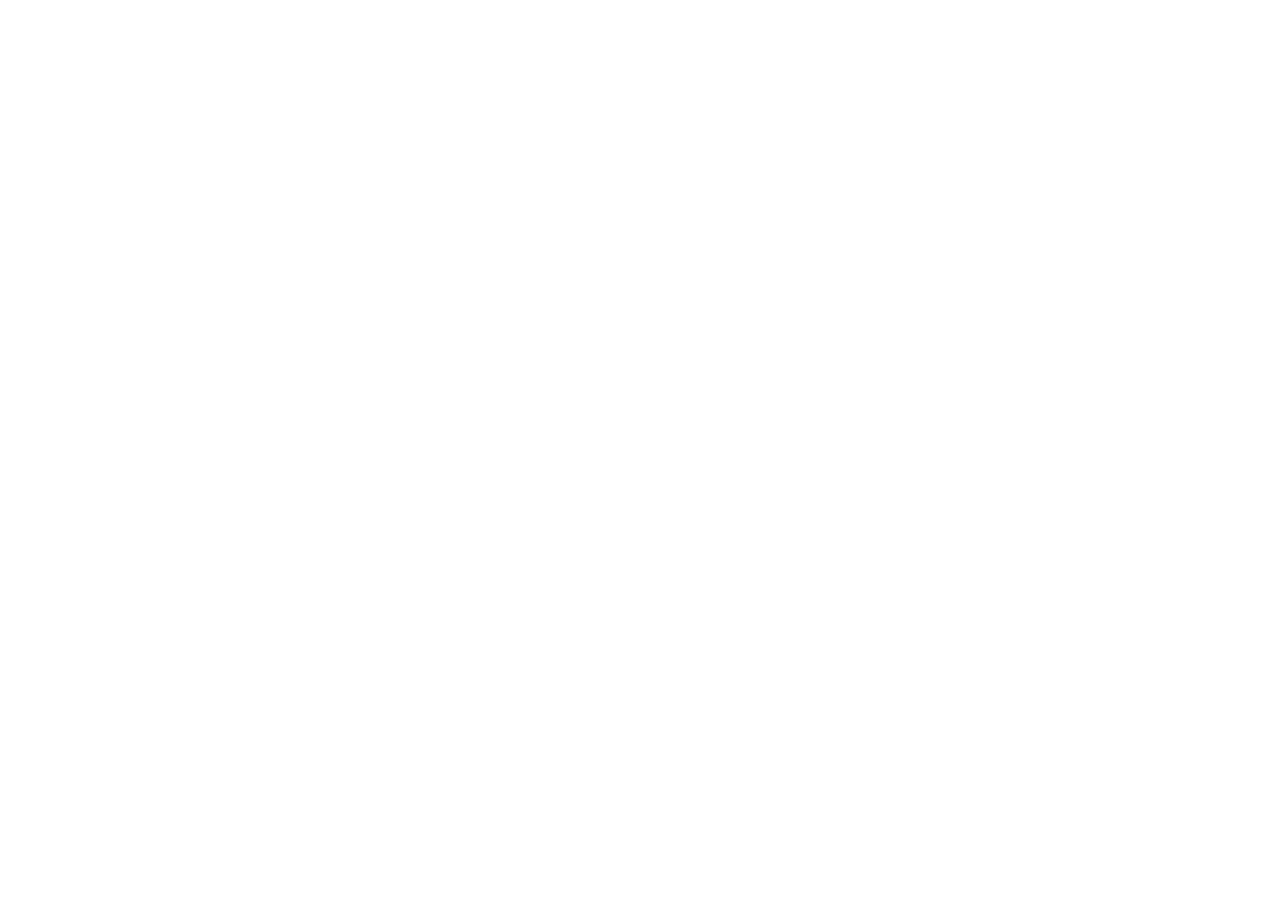
==== html/index.html @ af8ebb2f "projeto-cordel" ====
<!DOCTYPE html>
<html lang="pt-br">
<head>
    <meta charset="UTF-8">
    <meta name="viewport" content="width=device-width, initial-scale=1.0">
    <title>Projeto - 2</title>
    <link rel="stylesheet" href="css/style.css">
</head>
<body>
    
</body>
</html>
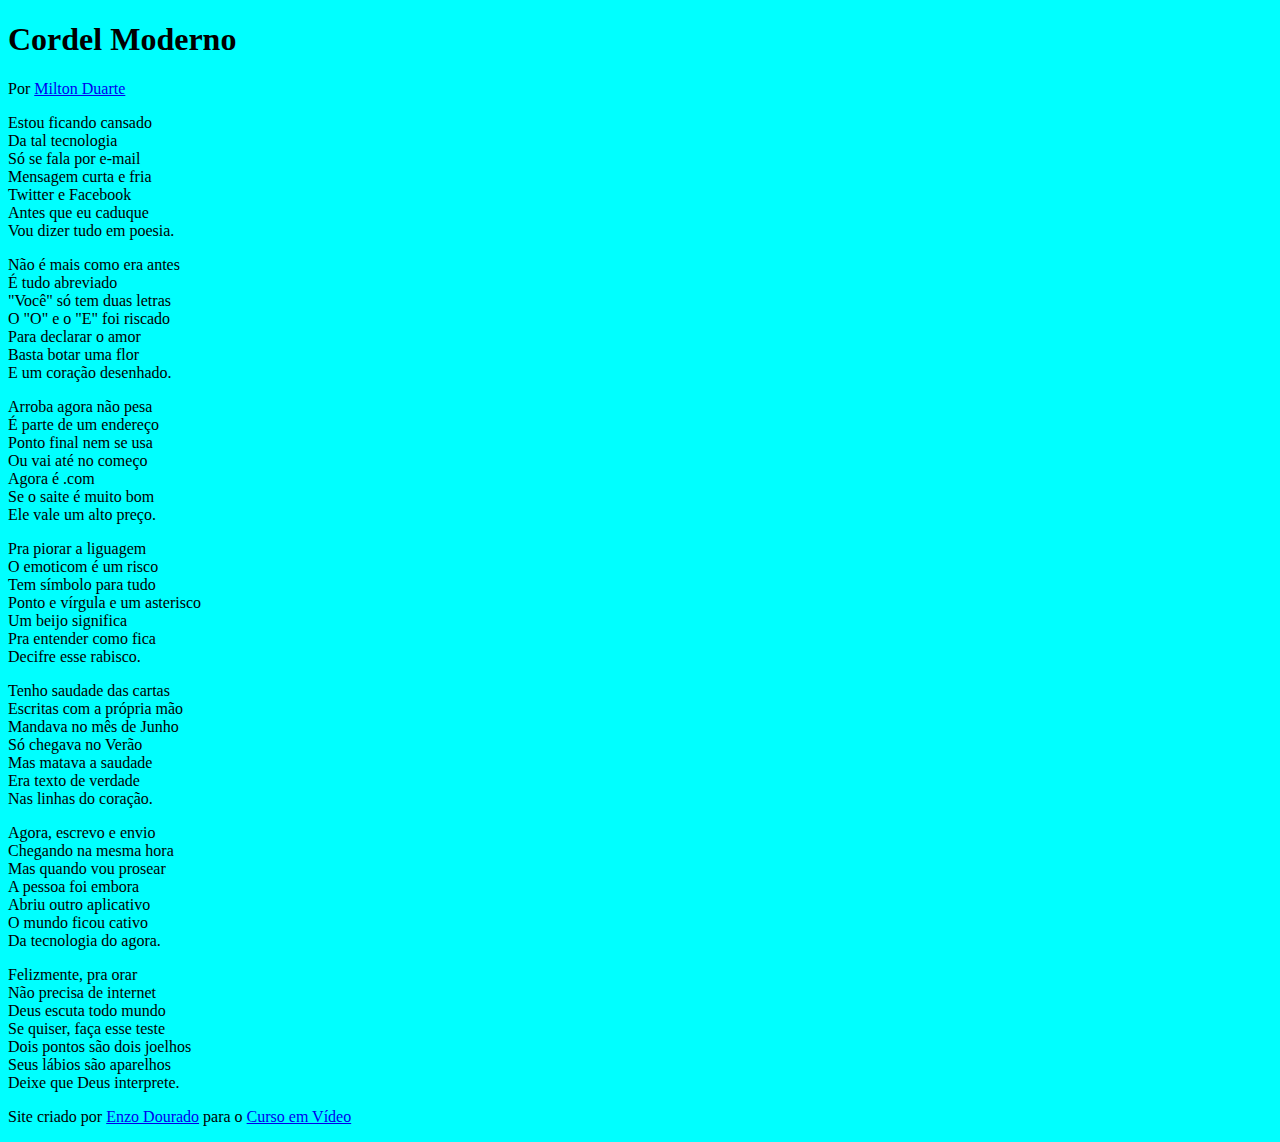
==== commit f7a7e917: "inicio-projeto" ====
--- a/html/index.html
+++ b/html/index.html
@@ -4,9 +4,108 @@
     <meta charset="UTF-8">
     <meta name="viewport" content="width=device-width, initial-scale=1.0">
     <title>Projeto - 2</title>
-    <link rel="stylesheet" href="css/style.css">
+    <link rel="stylesheet" href="../css/style.css">
 </head>
 <body>
-    
+    <header>
+
+        <h1>
+            Cordel Moderno
+        </h1>
+        <p>
+            Por <a href="https://www.recantodasletras.com.br/poesias/3186743" target="_blank">Milton Duarte</a>
+        </p>
+
+    </header>
+
+        <main>
+            <section>
+                <p>
+                    Estou ficando cansado <br>
+                    Da tal tecnologia <br>
+                    Só se fala por e-mail <br>
+                    Mensagem curta e fria <br>
+                    Twitter e Facebook <br>
+                    Antes que eu caduque <br>
+                    Vou dizer tudo em poesia.
+                </p> 
+            </section>
+            
+            <section>
+                <p>
+                    Não é mais como era antes  <br>
+                    É tudo abreviado <br>
+                    "Você" só tem duas letras <br>
+                    O "O" e o "E" foi riscado <br>
+                    Para declarar o amor <br>
+                    Basta botar uma flor <br>
+                    E um coração desenhado.
+                </p> 
+            </section>
+            
+            <section>
+                <p>
+                    Arroba agora não pesa <br>
+                    É parte de um endereço <br>
+                    Ponto final nem se usa <br>
+                    Ou vai até no começo <br>
+                    Agora é .com <br>
+                    Se o saite é muito bom <br>
+                    Ele vale um alto preço.
+                </p> 
+            </section>
+
+            <section>
+                <p>
+                    Pra piorar a liguagem <br>
+                    O emoticom é um risco <br>
+                    Tem símbolo para tudo <br>
+                    Ponto e vírgula e um asterisco <br>
+                    Um beijo significa <br>
+                    Pra entender como fica <br>
+                    Decifre esse rabisco.
+                </p>
+            
+            </section>
+            
+            <section>
+                <p>
+                    Tenho saudade das cartas <br>
+                    Escritas com a própria mão <br>
+                    Mandava no mês de Junho <br>
+                    Só chegava no Verão <br>
+                    Mas matava a saudade <br>
+                    Era texto de verdade <br>
+                    Nas linhas do coração.
+                </p> 
+            </section>
+            
+            <section>
+                <p>
+                    Agora, escrevo e envio <br>
+                    Chegando na mesma hora <br>
+                    Mas quando vou prosear <br>
+                    A pessoa foi embora <br>
+                    Abriu outro aplicativo <br>
+                    O mundo ficou cativo <br>
+                    Da tecnologia do agora. <br>
+                </p>
+                <p>   
+                    Felizmente, pra orar <br>
+                    Não precisa de internet <br>
+                    Deus escuta todo mundo <br>
+                    Se quiser, faça esse teste <br>
+                    Dois pontos são dois joelhos <br>
+                    Seus lábios são aparelhos <br>
+                    Deixe que Deus interprete.
+                </p>
+            </section>
+        </main>
+
+    <footer>
+        <p>
+            Site criado por <a href="https://github.com/Enzo-Dourado" target="_blank">Enzo Dourado</a> para o <a href="https://www.cursoemvideo.com/curso/curso-html5-e-css3-modulo-3-de-5-40-horas/aulas/modulo-03/modulos/capitulo-20-aula-03-ajustes-no-html-do-projeto/">Curso em Vídeo</a>
+        </p>
+    </footer>
 </body>
 </html>--- a/css/style.css
+++ b/css/style.css
@@ -0,0 +1,5 @@
+@charset "UTF-8";
+
+body {
+    background-color: aqua;
+}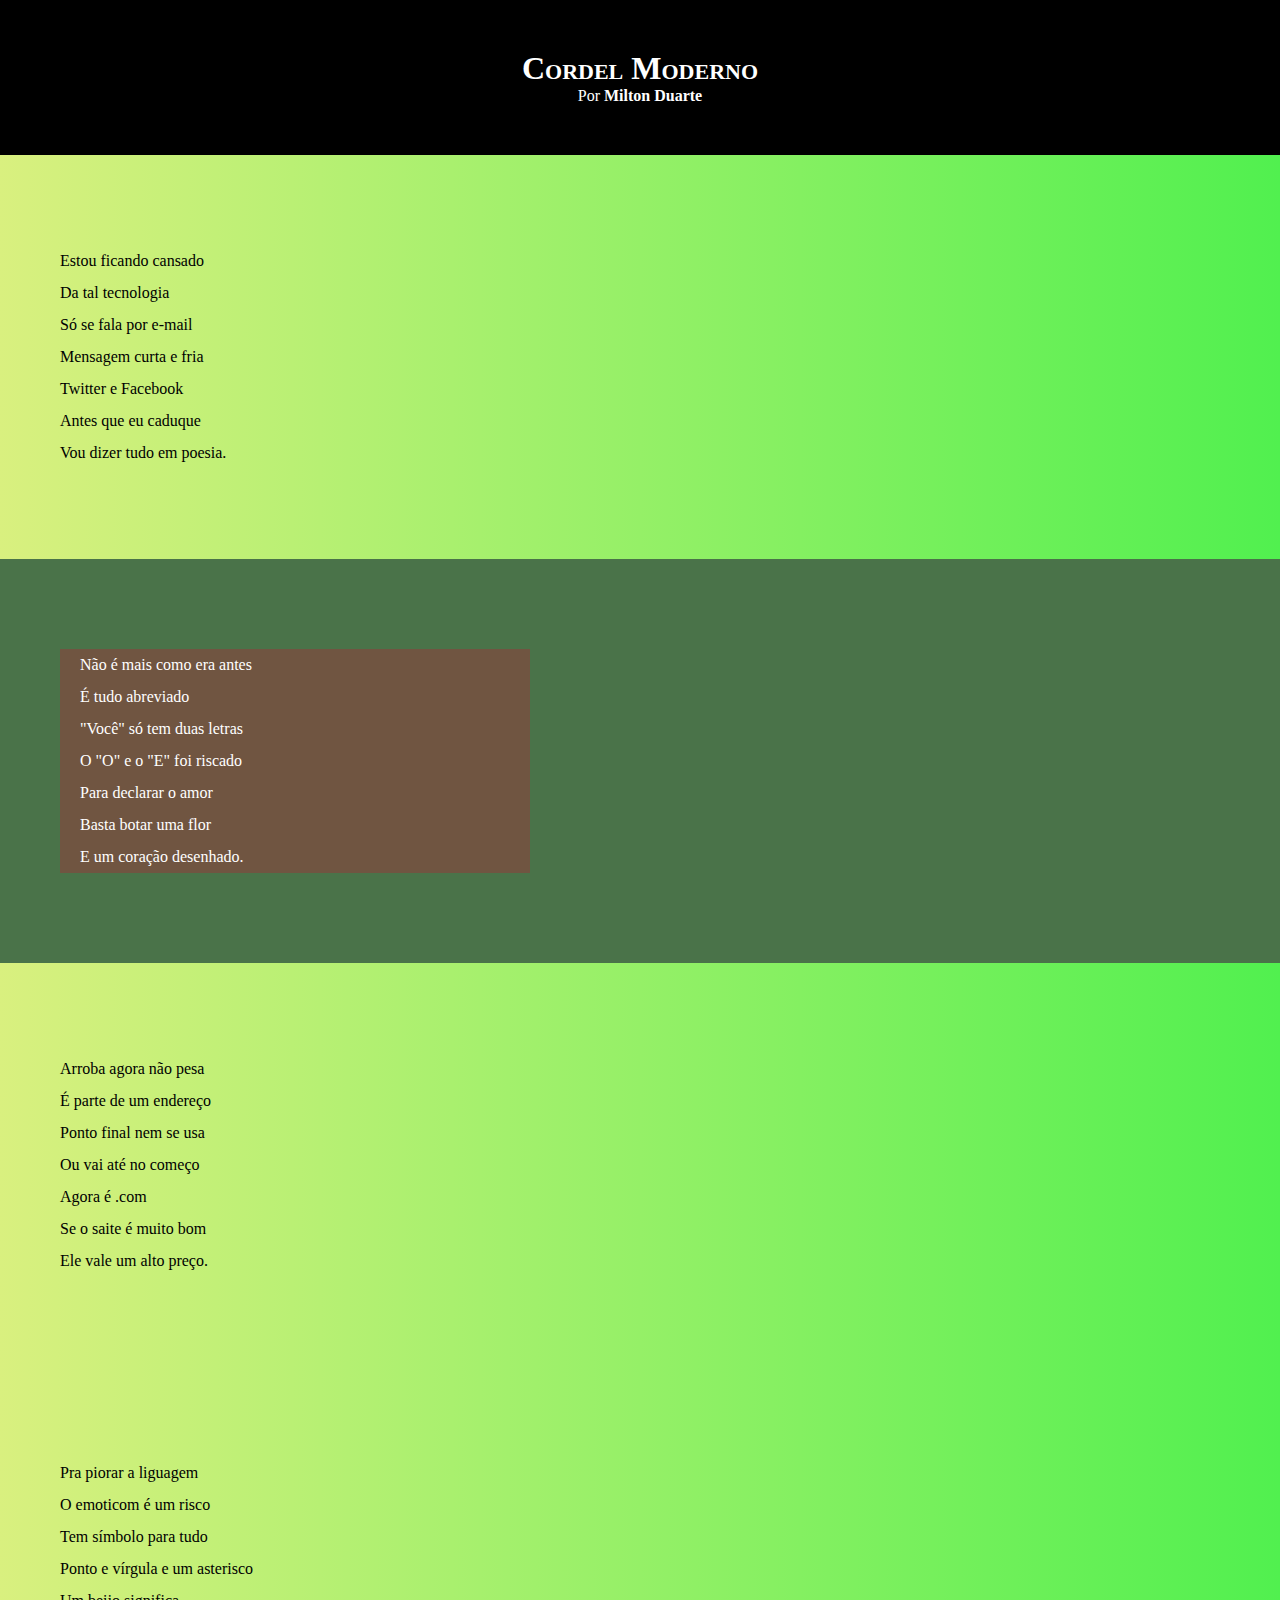
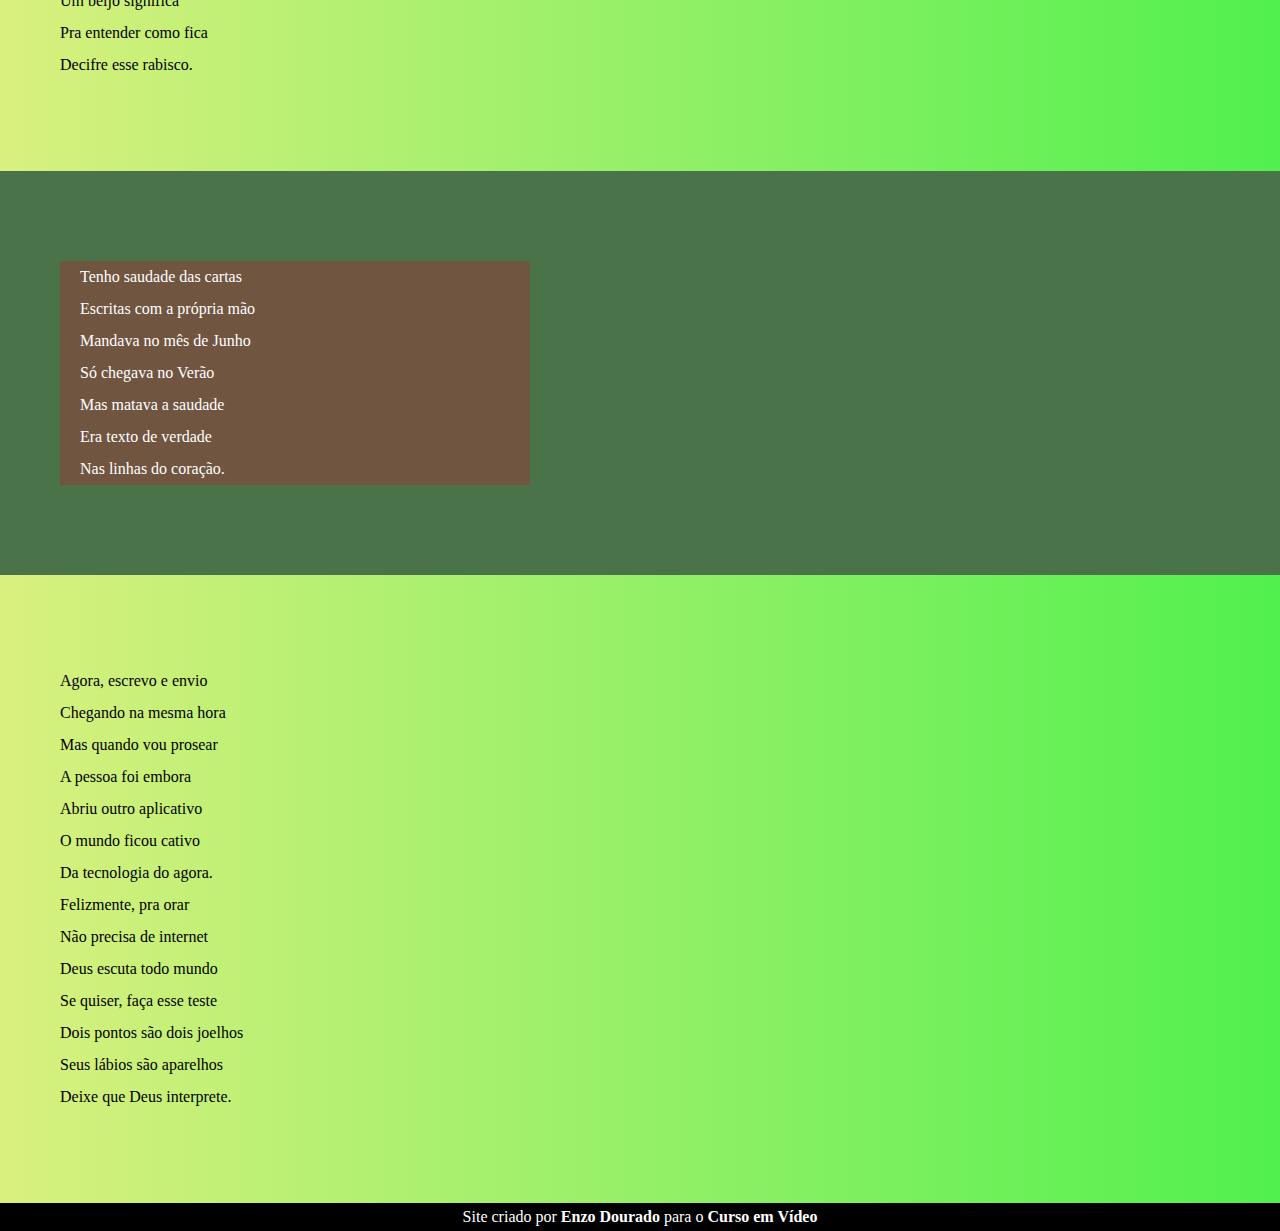
==== commit f5053b0f: "atualização-projeto" ====
--- a/html/index.html
+++ b/html/index.html
@@ -19,7 +19,7 @@
     </header>
 
         <main>
-            <section>
+            <section class="normal">
                 <p>
                     Estou ficando cansado <br>
                     Da tal tecnologia <br>
@@ -31,7 +31,7 @@
                 </p> 
             </section>
             
-            <section>
+            <section class="imagem">
                 <p>
                     Não é mais como era antes  <br>
                     É tudo abreviado <br>
@@ -43,7 +43,7 @@
                 </p> 
             </section>
             
-            <section>
+            <section class="normal">
                 <p>
                     Arroba agora não pesa <br>
                     É parte de um endereço <br>
@@ -55,7 +55,7 @@
                 </p> 
             </section>
 
-            <section>
+            <section class="normal">
                 <p>
                     Pra piorar a liguagem <br>
                     O emoticom é um risco <br>
@@ -68,7 +68,7 @@
             
             </section>
             
-            <section>
+            <section class="imagem">
                 <p>
                     Tenho saudade das cartas <br>
                     Escritas com a própria mão <br>
@@ -80,7 +80,7 @@
                 </p> 
             </section>
             
-            <section>
+            <section class="normal">
                 <p>
                     Agora, escrevo e envio <br>
                     Chegando na mesma hora <br>
@@ -90,7 +90,7 @@
                     O mundo ficou cativo <br>
                     Da tecnologia do agora. <br>
                 </p>
-                <p>   
+                <p class="normal">   
                     Felizmente, pra orar <br>
                     Não precisa de internet <br>
                     Deus escuta todo mundo <br>
--- a/css/style.css
+++ b/css/style.css
@@ -1,5 +1,82 @@
 @charset "UTF-8";
 
-body {
-    background-color: aqua;
+* {
+    margin: 0px;
+    padding: 0px;
+}
+
+:root {
+    --preto: black;
+    --branco:white;
+    --cinza: gray;
+    --cor01: #D9F07F;
+    --cor02: #51F04F;
+    --cor03: #4A7349;
+    --cor04: #6E649E;
+    --cor05: #755BF0;
+    --cor06: #F0CD7F;
+    --cor07: #F09B5B;
+    --cor08: #705541;
+
+}
+
+html, body {
+    min-height: 100vh;
+    background-color: var(--cinza);
+}
+
+header {
+    background-color: var(--preto);
+    color: var(--branco);
+    text-align: center;
+}
+
+header > h1 {
+    padding-top: 50px;
+    font-variant: small-caps;
+}
+
+header > p {
+    padding-bottom: 50px;
+}
+
+section {
+    padding-top: 10vh;
+    padding-bottom: 10vh;
+    line-height: 2em;
+    padding-left: 60px;
+}
+
+section.normal {
+    background-image: linear-gradient(to right, var(--cor01), var(--cor02));
+    color: var(--preto);
+}
+
+section.imagem {
+    background-color: var(--cor03);
+    color: var(--branco);
+    
+}
+
+section.imagem > p {
+    background-color: var(--cor08);
+    width: 450px;
+    padding-left: 20px;
+}
+
+a {
+    color: var(--branco);
+    text-decoration: none;
+    font-weight: bolder;
+}
+
+a:hover {
+    text-decoration: underline;
+}
+
+footer {
+    background-color: var(--preto);
+    text-align: center;
+    padding: 5px;
+    color: var(--branco);
 }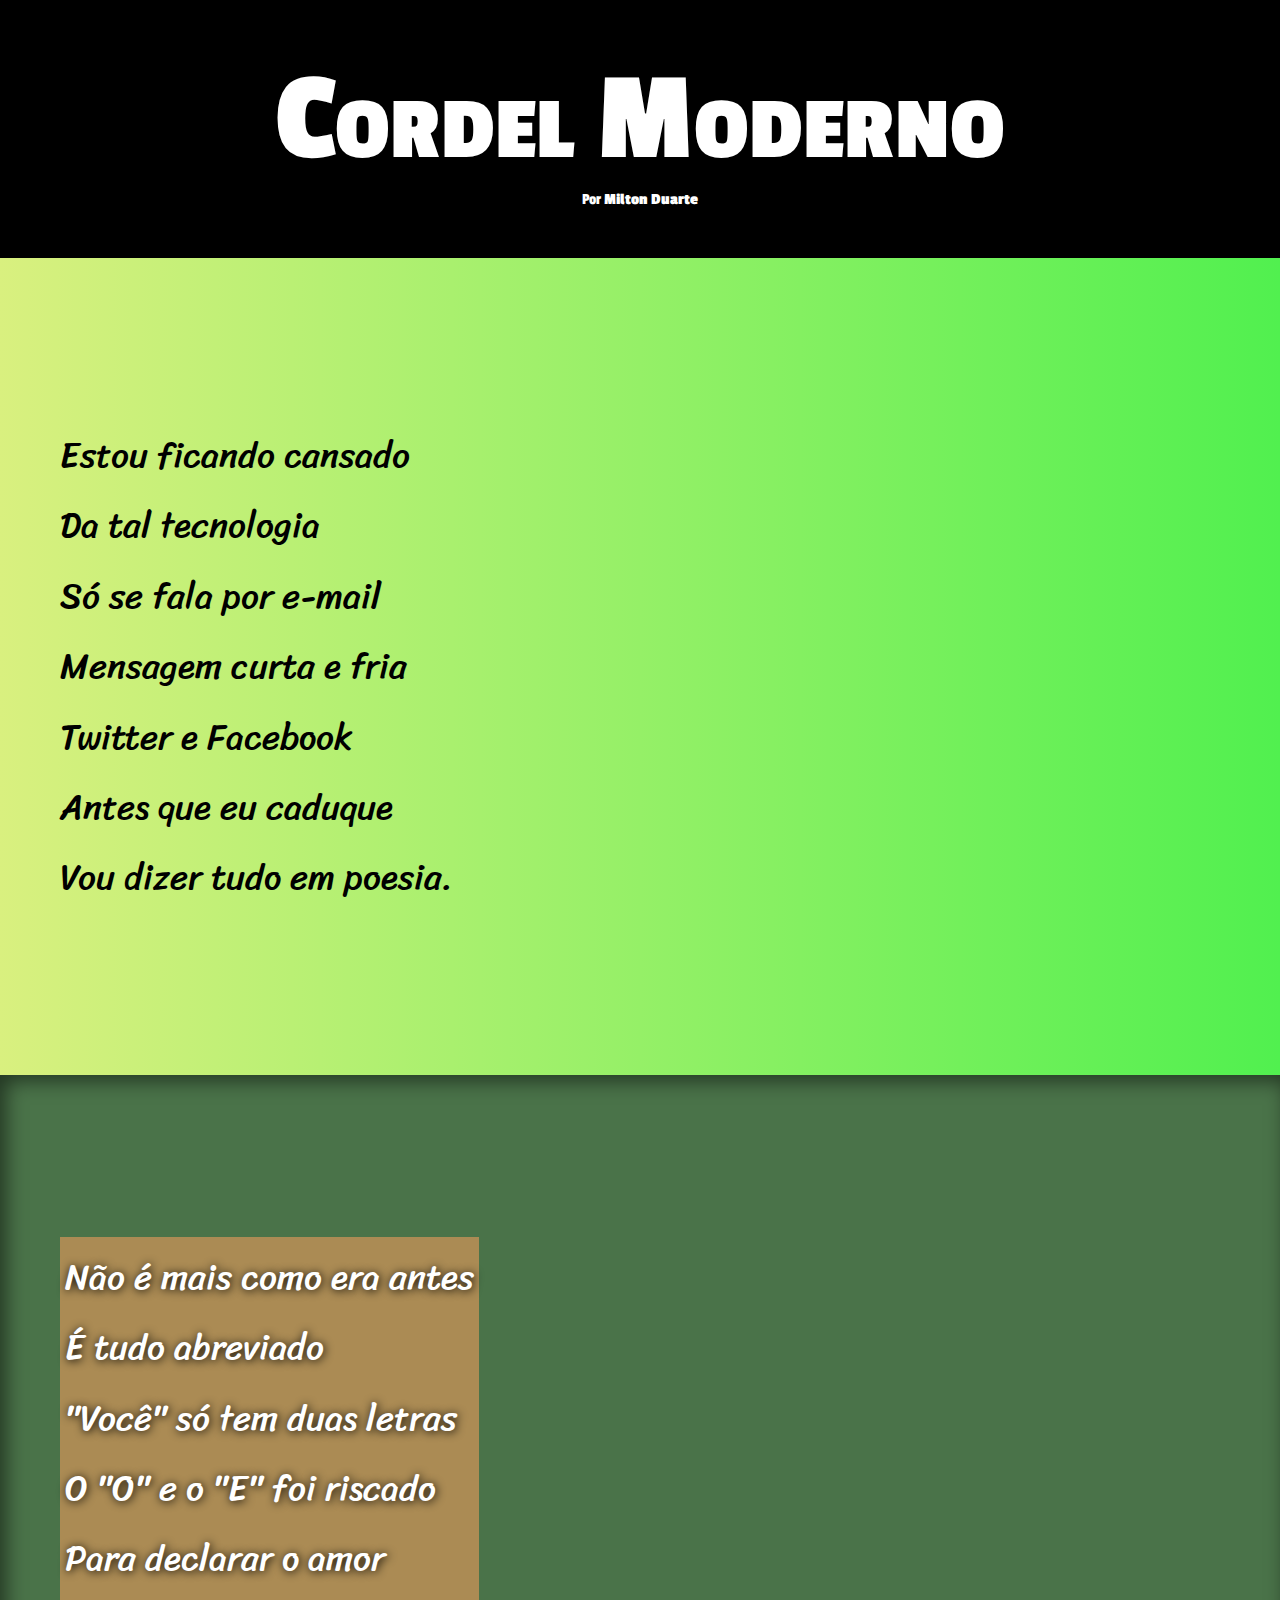
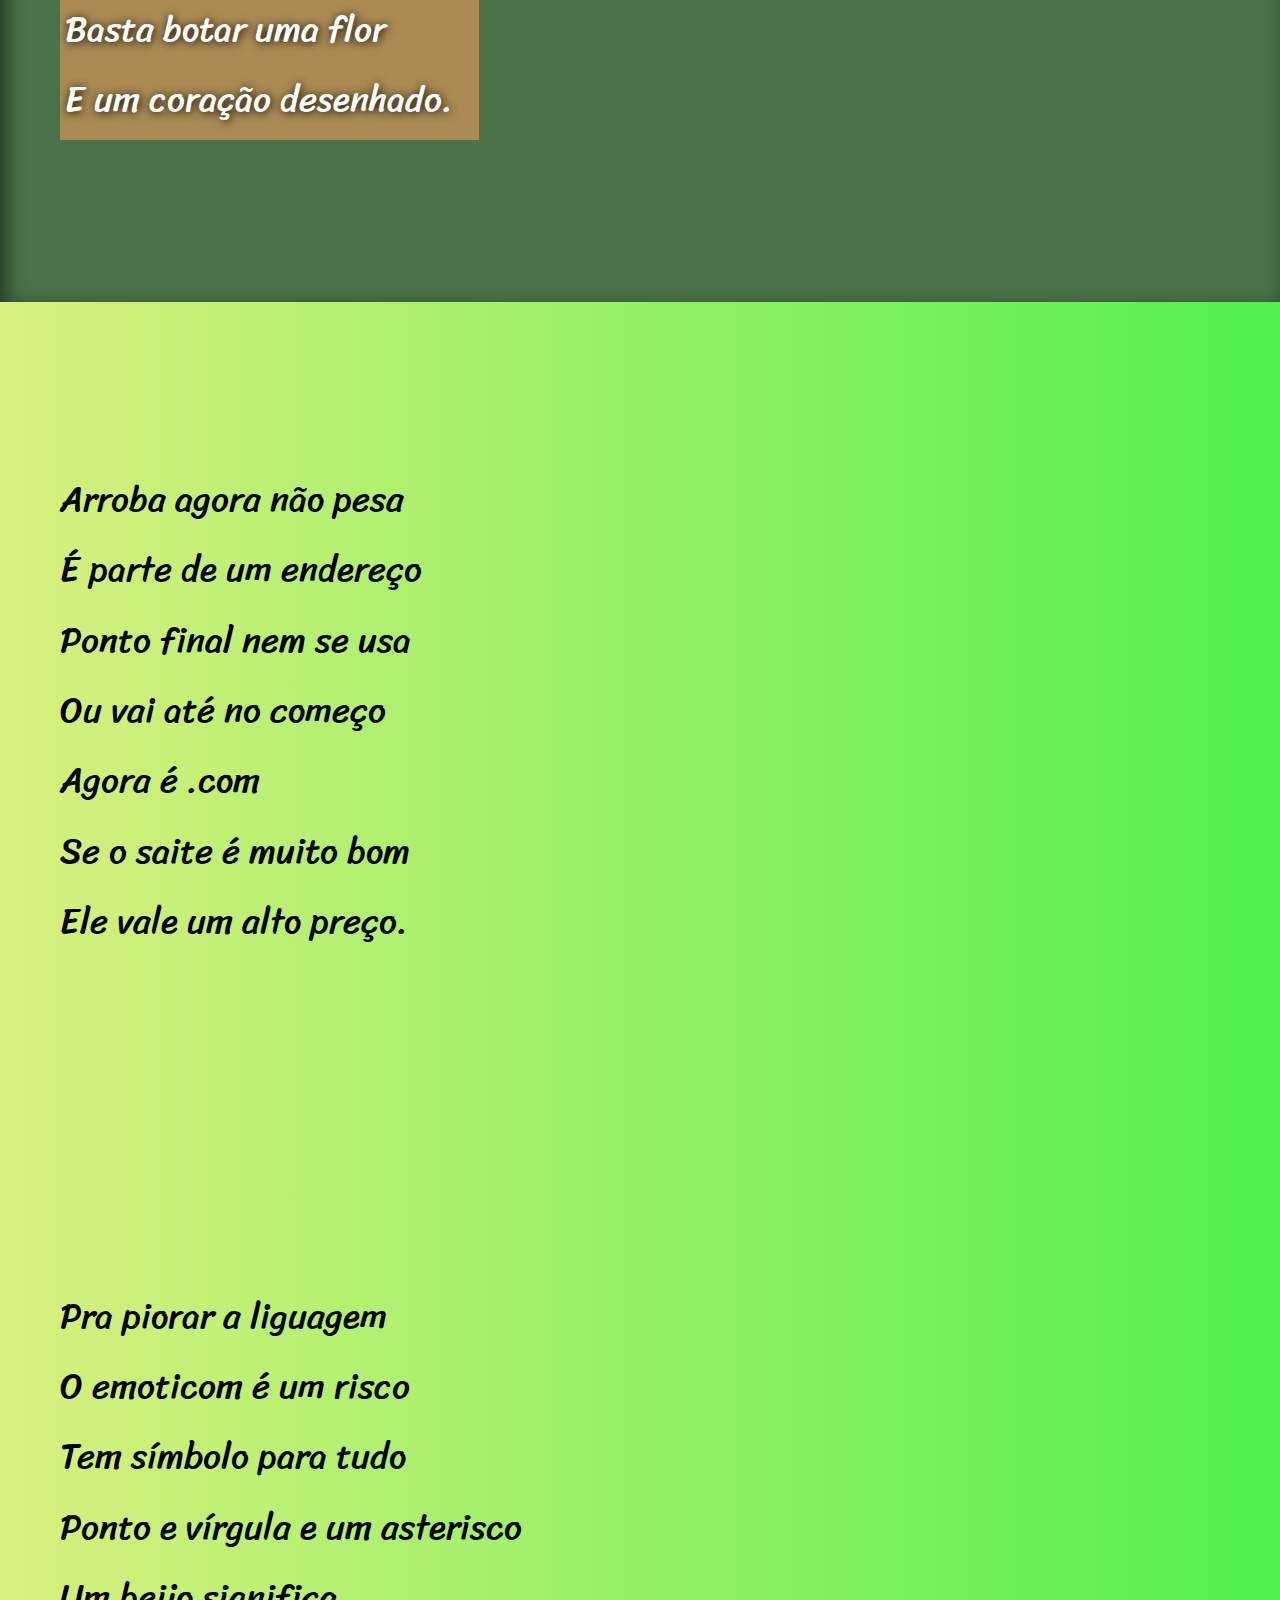
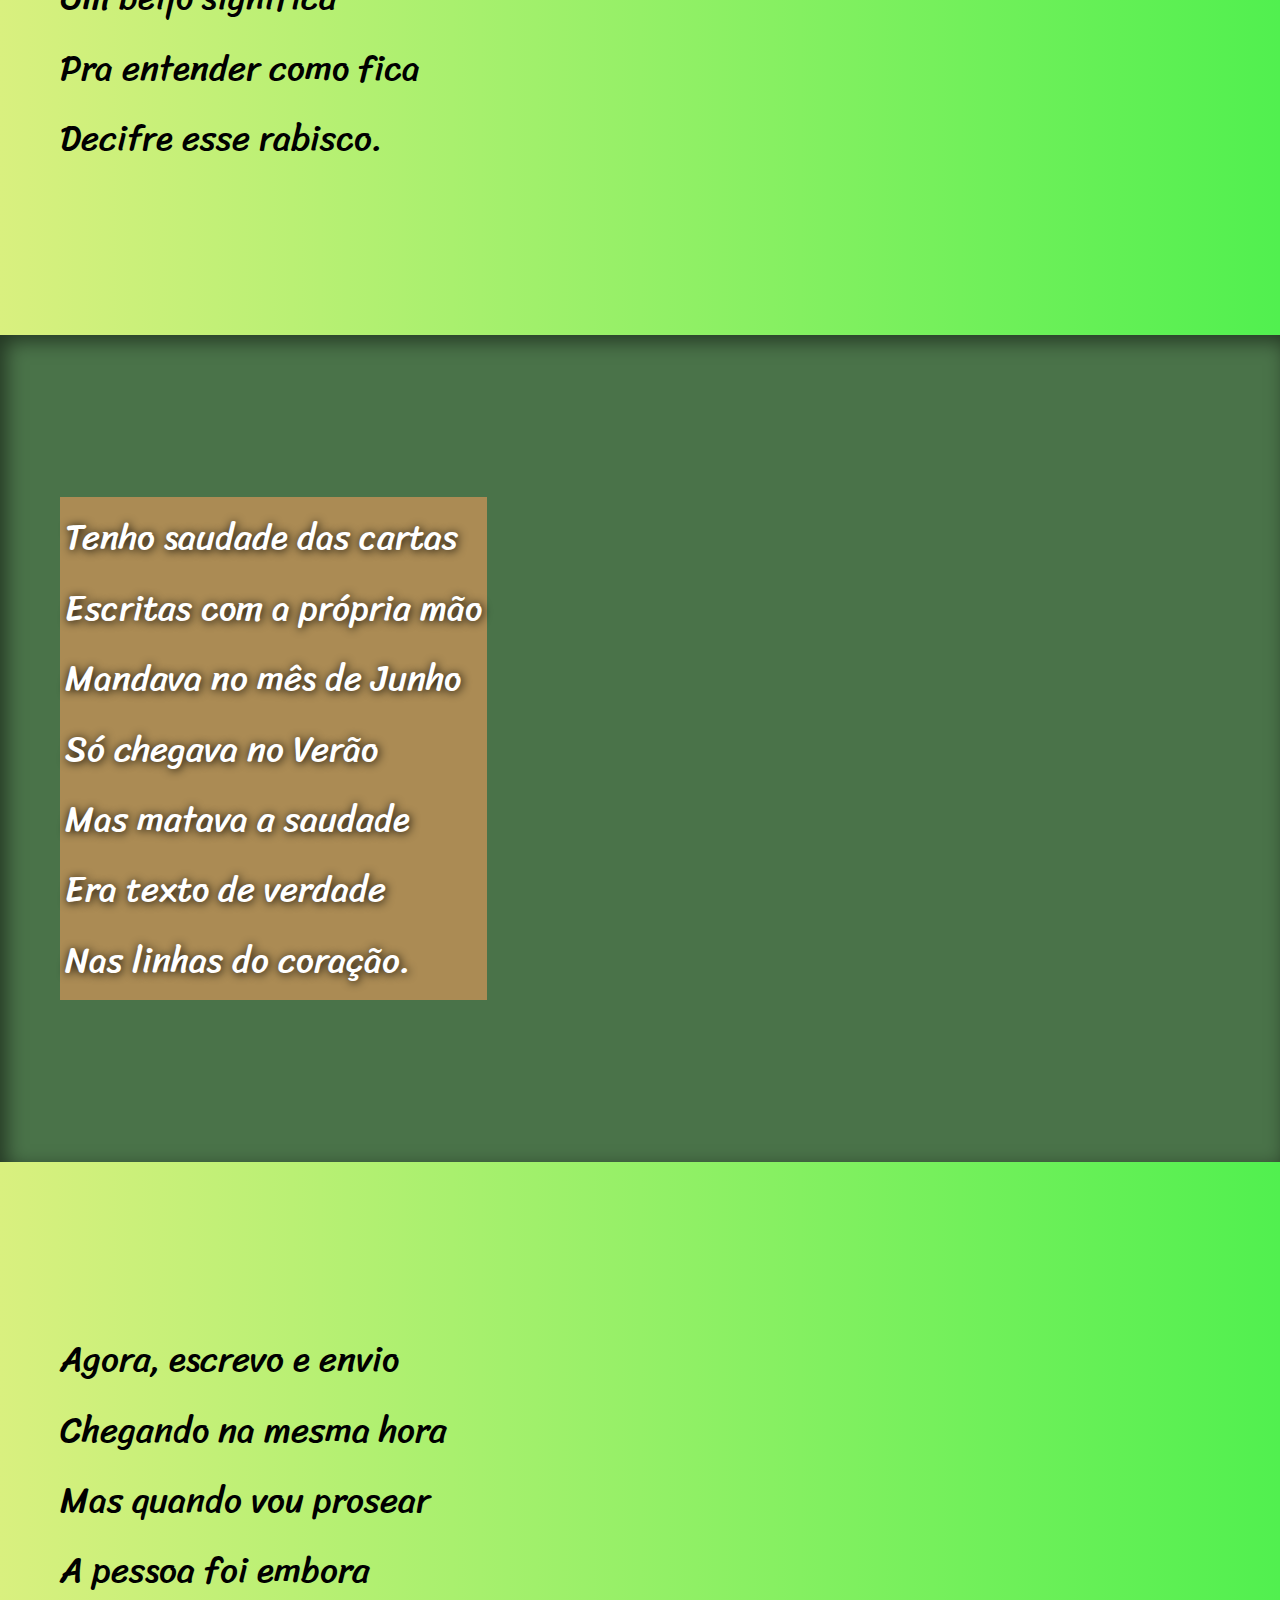
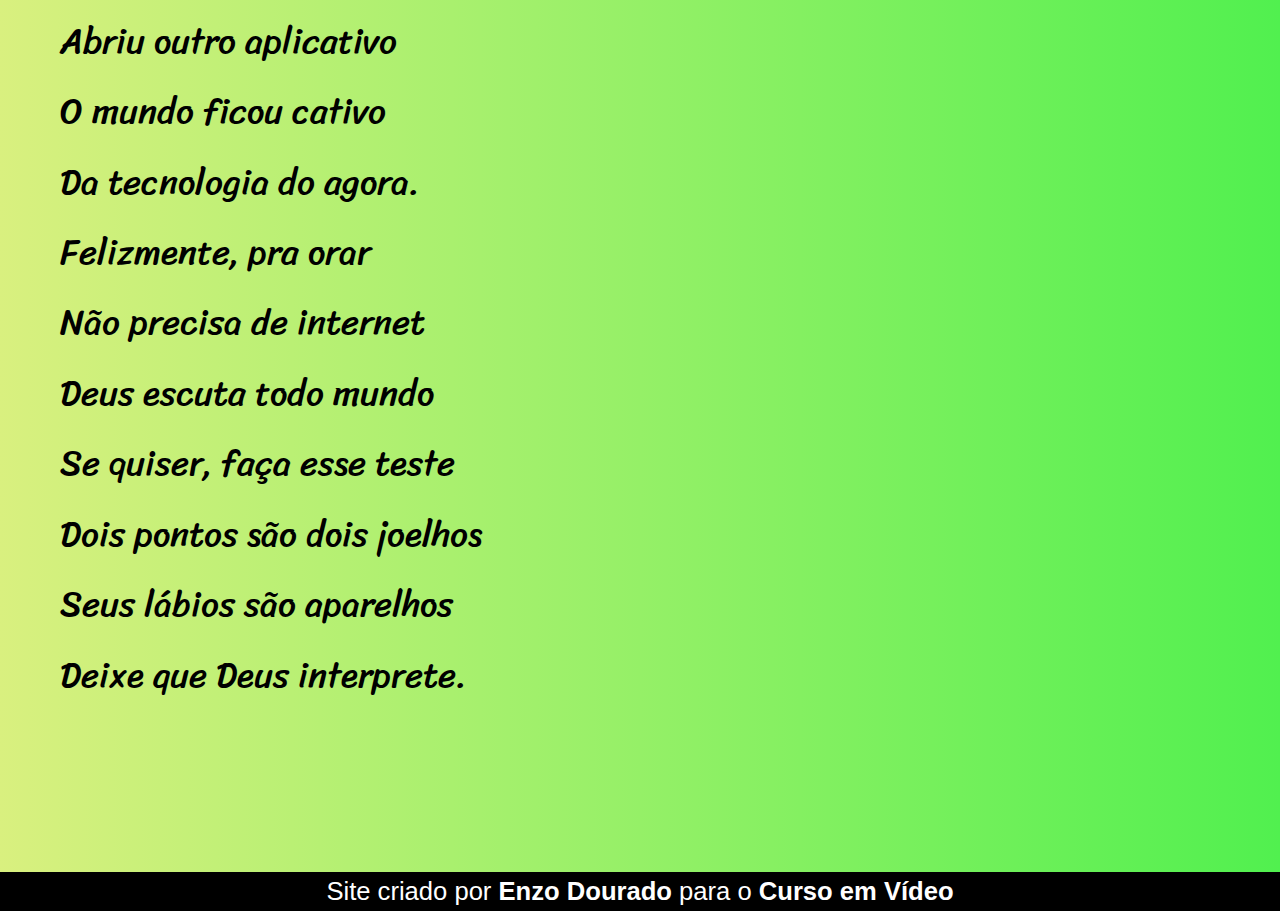
==== commit 349acfc5: "projeto-finalizado" ====
--- a/html/index.html
+++ b/html/index.html
@@ -31,7 +31,7 @@
                 </p> 
             </section>
             
-            <section class="imagem">
+            <section class="imagem" id="img01">
                 <p>
                     Não é mais como era antes  <br>
                     É tudo abreviado <br>
@@ -68,7 +68,7 @@
             
             </section>
             
-            <section class="imagem">
+            <section class="imagem" id="img02">
                 <p>
                     Tenho saudade das cartas <br>
                     Escritas com a própria mão <br>
--- a/css/style.css
+++ b/css/style.css
@@ -1,4 +1,9 @@
 @charset "UTF-8";
+@import url('https://fonts.googleapis.com/css2?family=Passion+One:wght@400;700;900&display=swap');
+/* font-family: "Passion One", serif; */
+@import url('https://fonts.googleapis.com/css2?family=Sriracha&display=swap');
+/*font-family: "Sriracha", serif; */
+
 
 * {
     margin: 0px;
@@ -15,25 +20,31 @@
     --cor04: #6E649E;
     --cor05: #755BF0;
     --cor06: #F0CD7F;
-    --cor07: #F09B5B;
-    --cor08: #705541;
+    --cor07: #f09c5b96;
+    --cor08: #705541d8;
 
+    --fonte-padrao: Verdana, Geneva, Tahoma, sans-serif;
+    --font-titulo: "Passion One", serif;
+    --font-texto: "Sriracha", serif;;
 }
 
 html, body {
     min-height: 100vh;
     background-color: var(--cinza);
+    font-family: var(--fonte-padrao);
 }
 
 header {
     background-color: var(--preto);
     color: var(--branco);
     text-align: center;
+    font-family: var(--font-titulo);
 }
 
 header > h1 {
     padding-top: 50px;
     font-variant: small-caps;
+    font-size: 10vw;
 }
 
 header > p {
@@ -41,10 +52,12 @@
 }
 
 section {
-    padding-top: 10vh;
-    padding-bottom: 10vh;
+    padding-top: 18vh;
+    padding-bottom: 18vh;
     line-height: 2em;
     padding-left: 60px;
+    font-family: var(--font-texto);
+    font-size: 2.75vw;
 }
 
 section.normal {
@@ -55,13 +68,30 @@
 section.imagem {
     background-color: var(--cor03);
     color: var(--branco);
+    box-shadow: inset 6px 6px 20px 0px rgba(0, 0, 0, 0.534);
+    background-attachment: fixed;
+    background-size: cover;
     
 }
 
 section.imagem > p {
-    background-color: var(--cor08);
-    width: 450px;
-    padding-left: 20px;
+    background-color: var(--cor07);
+    display: inline-block;
+    padding: 5px;
+    text-shadow: 1px 1px 10px black;
+    
+}
+
+#img01 {
+    background-image: url(../arquivos/imagens/background001.jpg);
+    background-position: right center;
+    
+}
+
+#img02 {
+    background-image: url(../arquivos/imagens/background002.jpg);
+    background-position: right center;
+    
 }
 
 a {
@@ -79,4 +109,5 @@
     text-align: center;
     padding: 5px;
     color: var(--branco);
+    font-size: 2vw;
 }